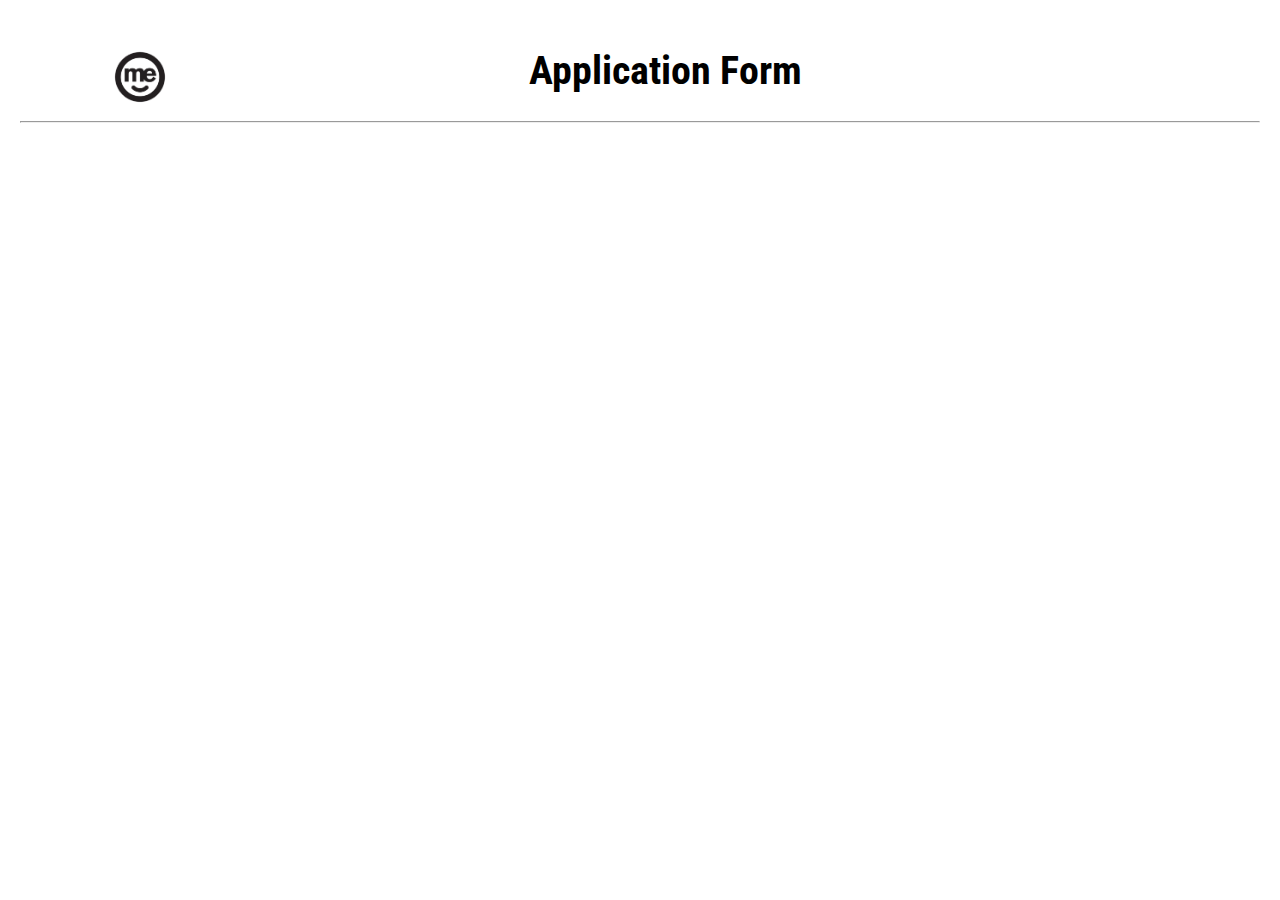
==== accounts.html @ b0476582 "formmss" ====
<!DOCTYPE html>
<html lang="en">
<head>
    <meta charset="UTF-8">
    <meta name="viewport" content="width=device-width, initial-scale=1.0">
    <meta http-equiv="X-UA-Compatible" content="ie=edge">
    <link rel="shortcut icon" type="image/x-icon" href="me bank.png">
    <link rel="stylesheet" href="form.css">
    <link href="https://fonts.googleapis.com/css?family=Roboto+Condensed:300,400|Rokkitt:600,700&display=swap" rel="stylesheet">
    <title>Application</title>
</head>
<body>
    <main>
        <header>
            <a href = "index.html"><img src="me bank.png" alt="ME Bank Logo"></a>
            <h1>Application Form</h1>
        </header>
        <hr>


   
        </form>
    </section>

    </main>
<script type="text/javascript" src="script.js"></script>  
</body>
</html>
---- form.css ----
html body {
    font-family: 'Roboto Condensed', sans-serif ;
    scroll-behavior: smooth;
    overflow-x: hidden;
    margin: 0 auto;
    padding: 20px;
}

header > a img {
    float: left;
    width: 60px;
    padding-left: 90px;

}

header > h1{
    letter-spacing: normal;
    text-align: center;
    font-weight: 700;
    font-size: 40px;
    margin-right: 100px;
}

h2 {
    font-family: 'Rokkitt', sans-serif;
    padding: 50px 90px 10px 100px;
    font-weight:700;
    font-size: 40px;
}

form .form-group{
    text-align: center;
    padding-bottom: 25px;
}

form .form-group > p {
    display: flex;
    align-items: center ;
    justify-content: center;
    font-size: 25px;
    font-weight: 500;
}

form .form-group input[type="radio"]{
    opacity: 0;
    position: fixed;
    width: 0;
}

form .form-group label{
    display: inline-block;
    background-color: rgb(139, 210, 207);
    padding: 10px 45px;
    margin: 45px;
    font-size: 18px;
    border: 2px solid rgb(139, 210, 207);
    border-radius: 30px;
    color: white;
    font-family: 'Roboto Condensed', sans-serif ;
}

form .form-group input[type="radio"]:checked + label {
    border: 2px solid rgb(139, 210, 207);
    background-color: white;
    color:rgb(120,120,120);
}

form .form-group input[type="text"]  {
    width: 170px;
    padding: 12px;
    border: 2px solid rgb(120,120,120);
    border-radius: 5px;
}

form .form-group #membertext{
    display: none;
}

 form .checkbox{
    display: block;
    position: relative;
    padding-left: 35px;
    margin-bottom: 12px;
    cursor: pointer;
    font-size: 18px;
    text-align: center;
    user-select: none;
}

form .checkbox > input{
    position: absolute;
    opacity: 0;
    cursor: pointer;
    height: 0;
    width: 0;
}

form .checkbox .checkmark{
    position: absolute;
    top: 0;
    height: 25px;
    width: 25px;
    background-color: white;
    border: 2px solid rgb(120,120,120);
}

form input:checked ~ .checkmark:after{
    display: block;
}

.checkmark:before{
    content: "";
    display: none;
    position: absolute;
}

.checkmark:after{
    position: absolute;
    display: contents;
    content: "";
}

p {
    text-align: center;
    font-family: 'Roboto Condensed', sans-serif ;
    font-size: 20px;
}

button {
    width: 200px;
    height: 50px;
    padding: 10px;
    margin: 45px;
    border: 0;
    background-color:rgb(230,230,230);
    color: black;
    border-radius: 30px;
    font-size: 18px;
    font-family: 'Roboto Condensed', sans-serif ;
}

button:hover{
    background-color:white;
    border: 2px solid black;
}
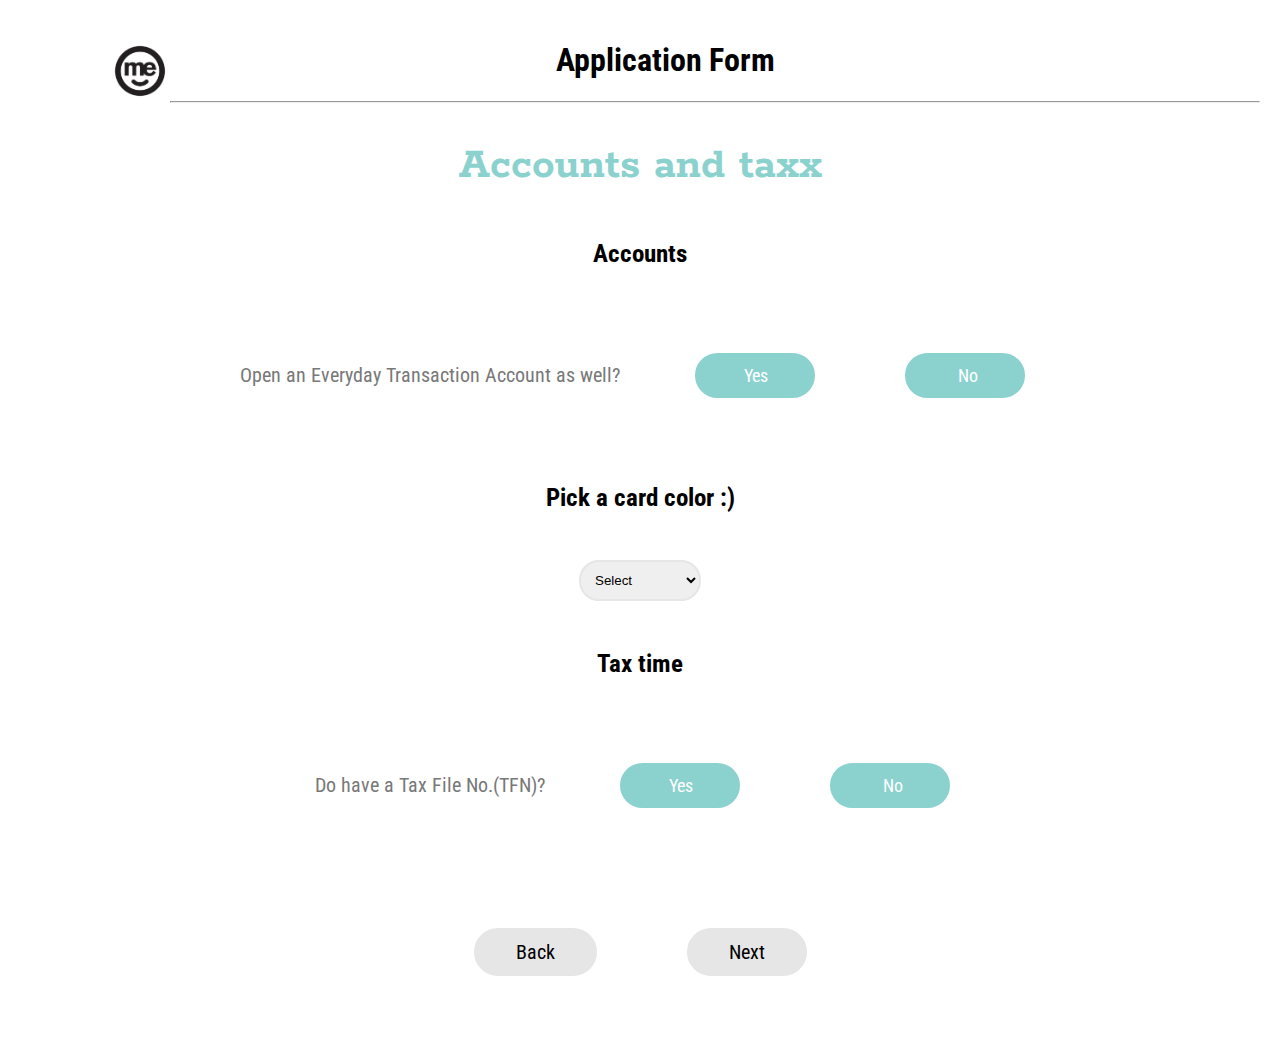
==== commit 987f2061: "updateee ?" ====
--- a/accounts.html
+++ b/accounts.html
@@ -5,7 +5,7 @@
     <meta name="viewport" content="width=device-width, initial-scale=1.0">
     <meta http-equiv="X-UA-Compatible" content="ie=edge">
     <link rel="shortcut icon" type="image/x-icon" href="me bank.png">
-    <link rel="stylesheet" href="form.css">
+    <link rel="stylesheet" href="formpg3.css">
     <link href="https://fonts.googleapis.com/css?family=Roboto+Condensed:300,400|Rokkitt:600,700&display=swap" rel="stylesheet">
     <title>Application</title>
 </head>
@@ -17,10 +17,48 @@
         </header>
         <hr>
 
+        <h2>Accounts and taxx</h2>
+        <form>
+            <h3>Accounts</h3>
+            <div class="form-group">
+                <p>Open an Everyday Transaction Account as well?</p>
+                <input type="radio" id="radioYES" name="radioButton1" value="Yes">
+                <label for="radioYES">Yes</label>
+                <input type="radio" id="radioNO" name="radioButton1" value="No">
+                <label for="radioNO">No</label>
+            </div>
+            
+            <h3>Pick a card color :) </h3>
+            <div class="form-group">
+                        <select id="color" name="colours">
+                            <option value="Select">Select</option>
+                            <option value="">Blue</option>
+                            <option value="">Pink</option>
+                            <option value="">Black</option>
+                            <option value="">Green</option>
+                            <option value="">Red</option>
+                            <option value="">White</option>
+                        </select> 
+            </div>
 
+            <h3>Tax time</h3>
+            <div class="form-group">
+                <p>Do have a Tax File No.(TFN)?</p>
+                <input type="radio" id="radioYES2" name="radioButton2" value="Yes" onclick="MembershipNo()">
+                <label for="radioYES2">Yes</label>
+                <input type="radio" id="radioNO2" name="radioButton2" value="No"onclick="MembershipNo()">
+                <label for="radioNO2">No</label>
+                <div id="membertext">
+                    <input type="text" placeholder="TFN No."/>
+                </div>
+            </div>
+            
+            <div class="form-group">
+                    <a href="https://felicia7865.github.io/deco1016-website/idplssing.html" class="previous"> Back</a>
+                    <a href="https://felicia7865.github.io/deco1016-website/endpoint" class="next">Next </a>
+            </div>
    
         </form>
-    </section>
 
     </main>
 <script type="text/javascript" src="script.js"></script>  
--- a/formpg3.css
+++ b/formpg3.css
@@ -0,0 +1,157 @@
+html body {
+    font-family: 'Roboto Condensed', sans-serif ;
+    scroll-behavior: smooth;
+    overflow-x: hidden;
+    margin: 0 auto;
+    padding: 20px;
+}
+
+header > a img {
+    float: left;
+    width: 60px;
+    padding-left: 90px;
+
+}
+
+header > h1{
+    letter-spacing: normal;
+    text-align: center;
+    font-weight: 700
+    font-size: 40px;
+    margin-right: 100px;
+}
+
+h2 {
+    font-family: 'Rokkitt', sans-serif;
+    font-weight:700;
+    font-size: 45px;
+    text-align: center;
+    color: rgb(139, 210, 207);
+}
+
+h3 { 
+    margin: 20px;
+    text-align: center;
+    padding: 10px;
+    font-size: 25px;
+}
+
+
+p {
+    margin: 20px;
+    text-align: center;
+    padding: 10px;
+    font-size: 20px; 
+    color: rgb(120,120,120);
+}
+
+  
+form * {
+    box-sizing: border-box;
+  }
+
+form .form-group {
+    display: flex;
+    flex-wrap: wrap;
+    align-items: center;
+    justify-content: center;
+    margin-bottom: 10px;
+    padding:10px
+
+}
+
+form .form-group > label{
+    text-align: right;
+    padding-right: 10px;
+    max-width: 120px;
+    flex-grow: 1;
+    flex-shrink: 0;
+    flex-basis: 120px;
+}
+
+/*Dropdown List*/
+
+form .form-group > select {
+    border-radius: 20px;
+    padding:10px;
+    margin: 8px;
+    border: 2px solid rgb(230,230,230);
+    box-sizing: border-box;
+    width: 10%;
+}
+
+/*Radio buttons*/
+
+form .form-group input[type="radio"]{
+    opacity: 0;
+    position: fixed;
+    width: 0;
+}
+
+form .form-group label{
+    display: inline-block;
+    background-color: rgb(139, 210, 207);
+    padding: 10px 45px;
+    margin: 45px;
+    font-size: 18px;
+    border: 2px solid rgb(139, 210, 207);
+    border-radius: 30px;
+    color: white;
+    font-family: 'Roboto Condensed', sans-serif ;
+}
+
+form .form-group input[type="radio"]:checked + label {
+    border: 2px solid rgb(139, 210, 207);
+    background-color: white;
+    color:rgb(120,120,120);
+}
+
+/*Textbox styles*/
+
+form .form-group #membertext{
+    display: none;
+}
+
+form .form-group input[type="text"]  {
+    width: 170px;
+    padding: 12px;
+    border: 2px solid rgb(120,120,120);
+    border-radius: 5px;
+}
+
+
+form .form-group > input:focus, input[type=text]:focus{
+    border: 3.5px solid rgb(139, 210, 207);
+}
+
+form .form-group > input, input[type=text] {
+    width: 250px;
+    border-radius: 20px;
+    padding: 10px 20px;
+    margin: 8px 0;
+    box-sizing: border-box;
+    border: 2.5px solid rgb(230,230,230);
+    transition: 0.5s;
+    outline: none;
+  }
+
+
+  /*Previous and Next Buttons*/
+  form .form-group > a {
+    text-decoration: none;
+    display: inline-block;
+    margin: 45px;
+    padding: 10px 40px 10px 40px;
+    background-color:rgb(230,230,230);
+    border: 2px solid rgb(230,230,230);
+    color: black;
+    border-radius: 30px;
+    font-size: 20px;
+    font-family: 'Roboto Condensed', sans-serif ;
+    transition: 0.5s;
+  }
+
+  form .form-group > a:hover {
+    background-color:white;
+    border: 2px solid black;
+  }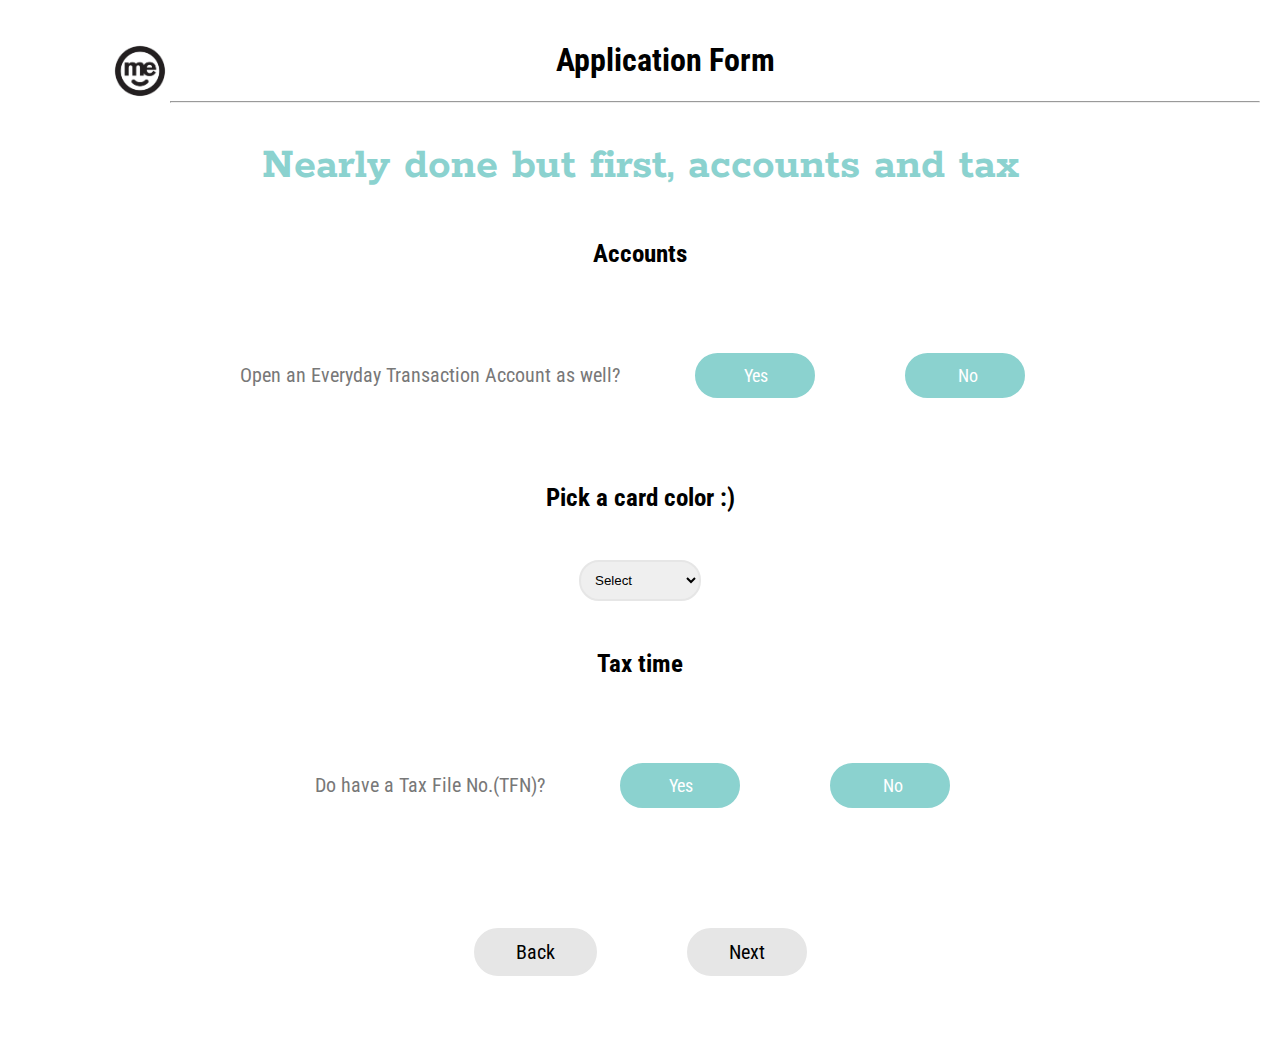
==== commit cf0448c2: "title changes" ====
--- a/accounts.html
+++ b/accounts.html
@@ -17,7 +17,7 @@
         </header>
         <hr>
 
-        <h2>Accounts and taxx</h2>
+        <h2>Nearly done but first, accounts and tax</h2>
         <form>
             <h3>Accounts</h3>
             <div class="form-group">
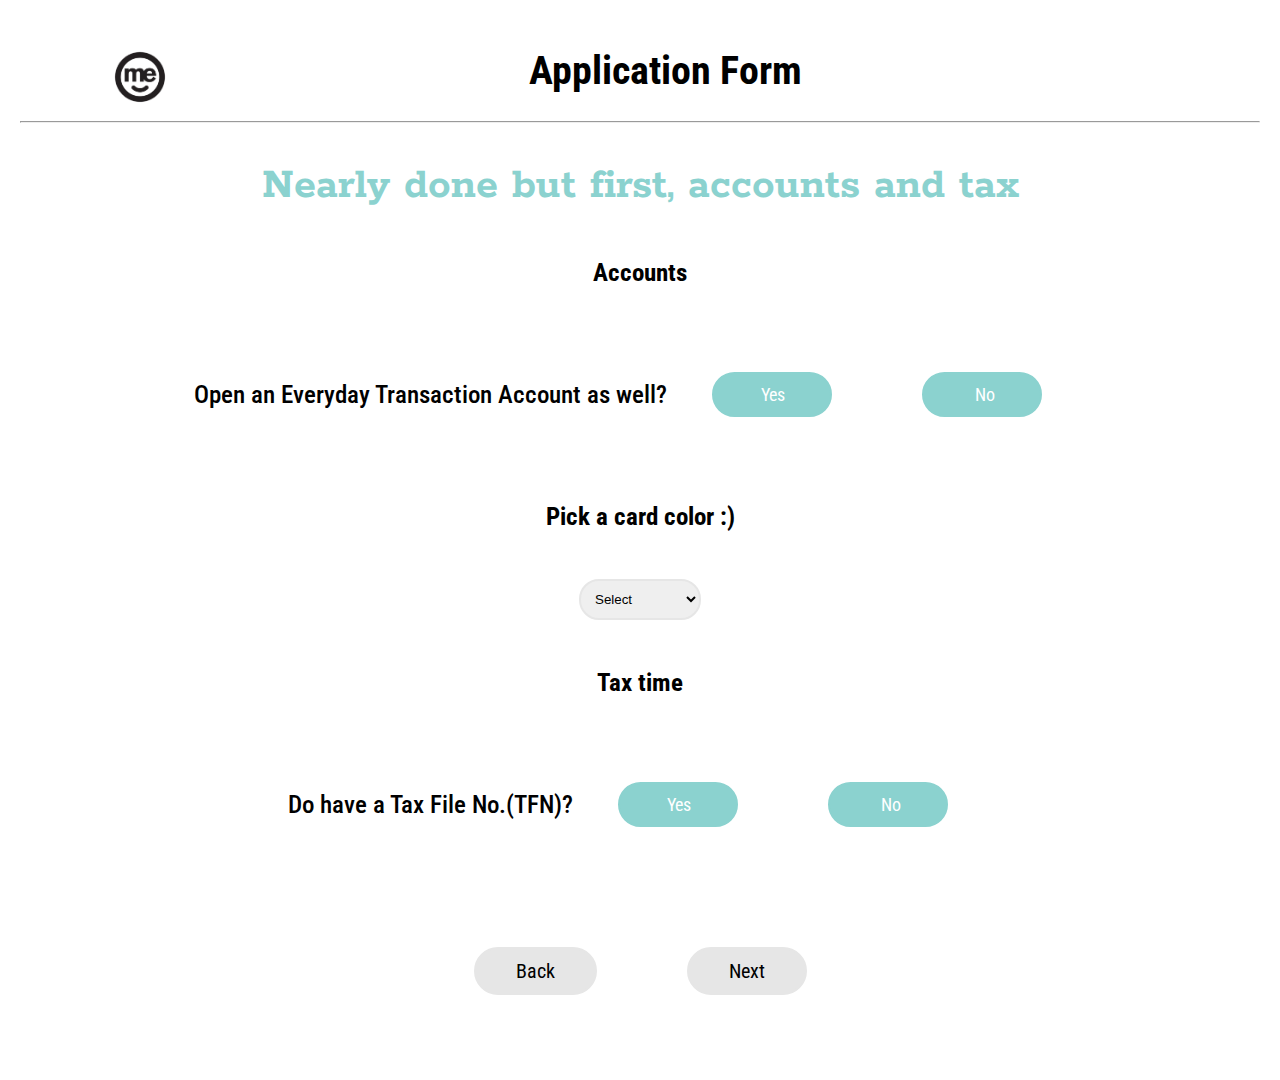
==== commit 00ac3b30: "comments" ====
--- a/accounts.html
+++ b/accounts.html
@@ -17,6 +17,7 @@
         </header>
         <hr>
 
+        <!--Heading alerts the applicant that the application is nearly done.-->
         <h2>Nearly done but first, accounts and tax</h2>
         <form>
             <h3>Accounts</h3>
--- a/formpg3.css
+++ b/formpg3.css
@@ -1,3 +1,5 @@
+
+/*Main styles */
 html body {
     font-family: 'Roboto Condensed', sans-serif ;
     scroll-behavior: smooth;
@@ -16,7 +18,7 @@
 header > h1{
     letter-spacing: normal;
     text-align: center;
-    font-weight: 700
+    font-weight: 700;
     font-size: 40px;
     margin-right: 100px;
 }
@@ -37,12 +39,12 @@
 }
 
 
-p {
-    margin: 20px;
-    text-align: center;
-    padding: 10px;
-    font-size: 20px; 
-    color: rgb(120,120,120);
+form .form-group > p {
+    display: flex;
+    align-items: center ;
+    justify-content: center;
+    font-size: 25px;
+    font-weight: 500;
 }
 
   
